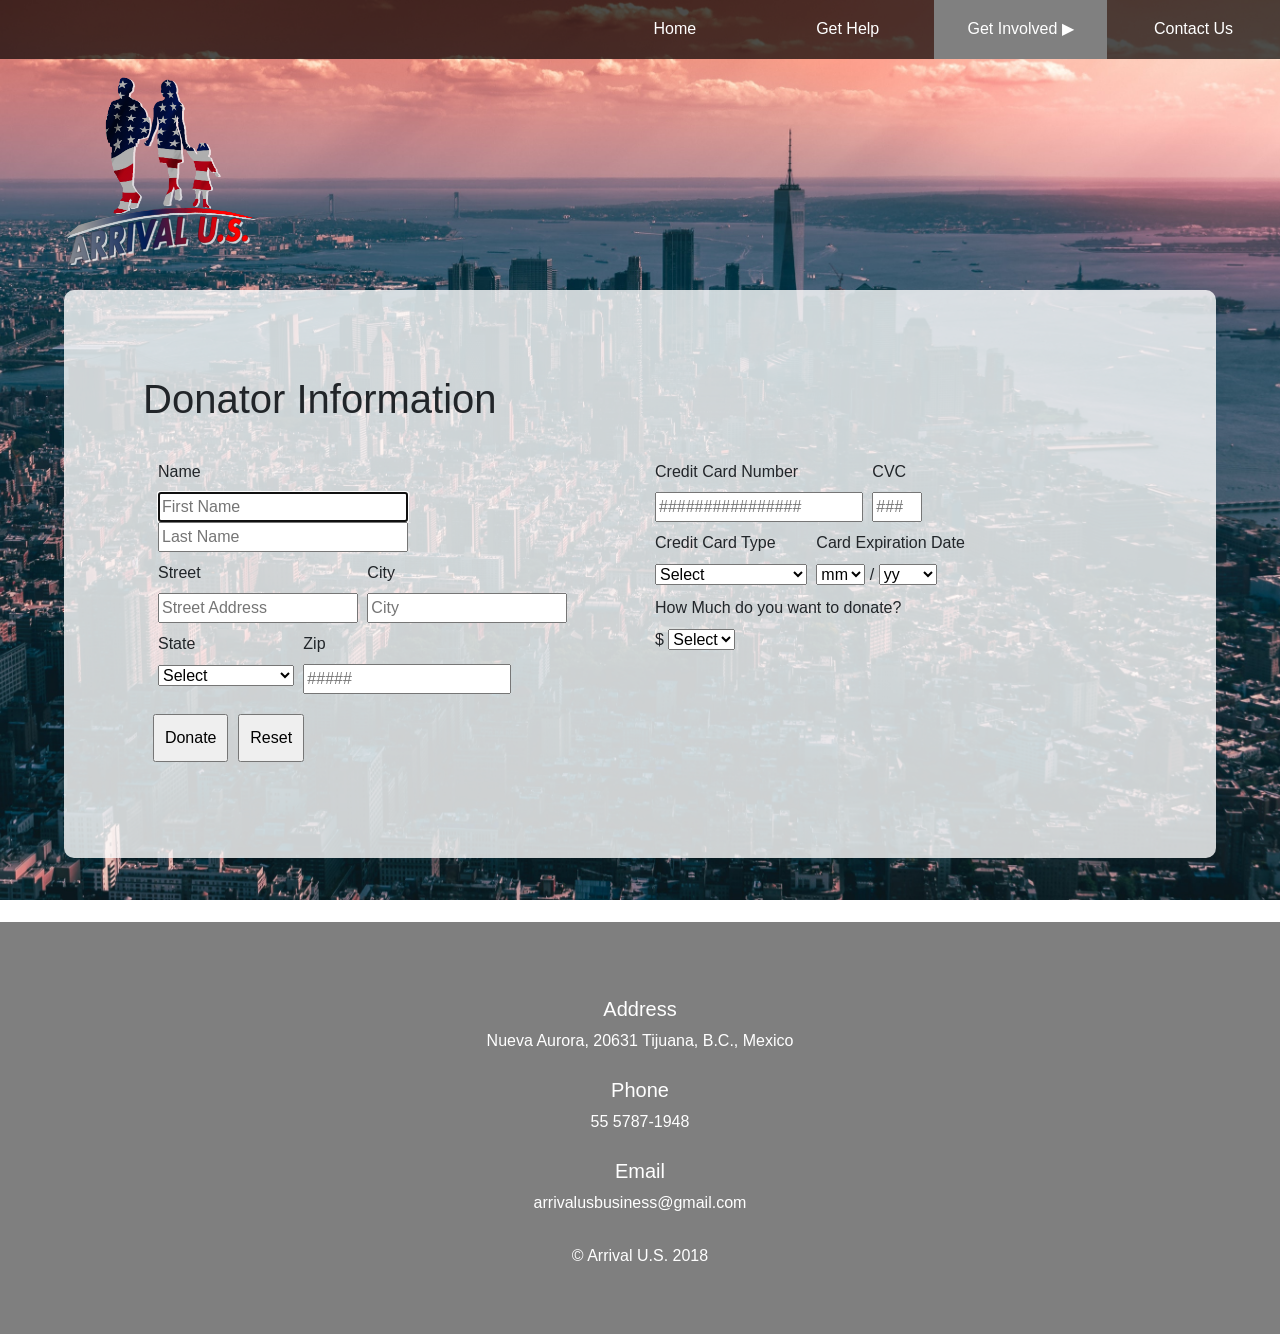
==== html/donate.html @ a8353488 "Added files Added Capstone Project" ====
<!DOCTYPE html>
<html>

<head>
  <!--
       arrival-us website

       Authors: Lucas Eastman, Dylan Jones-Miller, Charley Tran
       Date: 4.25.18

       Filename: donate.html
    -->
  <meta charset="utf-8">
  <meta name="viewport" content="width=device-width" />
  <title>Donate</title>
  <script src="../js/jquery.min.js" type="text/javascript"></script>
  <script src="../bootstrap_js/bootstrap.js" type="text/javascript"></script>
  <script src="../js/navicon.js" type="text/javascript"></script>
  <link rel="stylesheet" href="../css/reset.css">
  <link rel="stylesheet" href="../bootstrap_css/bootstrap.min.css">
  <link rel="stylesheet" href="../css/base.css">
  <link rel="stylesheet" href="../css/donate.css">
</head>

<body>

  <!-- Navigation -->
  <nav class="horizontal">
    <ul class="mainmenu">
      <li><a href="contact.html">Contact Us</a></li>
      <li><a href="involved.html" class="submenuTitle active">Get Involved &#9654;</a>
        <ul class="submenu">
          <li><a href="volunteer.html">Volunteer here</a></li>
          <li><a href="donate.html" class="subactive">Donate here</a></li>
        </ul>
      </li>
      <li><a href="help.html">Get Help</a></li>
      <li><a href="index.html">Home</a></li>
    </ul>
  </nav>

  <div id="naviconcontainer">
    <!-- Navicon -->
    <img id="navicon" src="../images/tf_navicon.png" alt="navicon">
  </div>

  <!-- Mobile Navigation Container -->
  <div id="mobnavcontain">
    <nav id="mobilenav">
      <div class="container">
        <a href="index.html">Home</a>
        <a href="help.html">Get Help</a>
        <a href="involved.html">Get Involved</a>
        <a href="info.html">More Info</a>
      </div>
      <!-- <ul>
        <a href="#">Home</a>
        <a href="#">Get Help</a>
        <a href="#">Get Involved</a>
        <a href="#">More Info</a>
      </ul> -->
    </nav>
  </div>

  <header>
    <img src="../images/logo.png" alt="logo">
  </header>

  <main>
    <div class="container">
      <h1>Donator Information</h1>
      <div class="row">
        <div class="col">
          <form id="payment" action="thankyou.html" method="post">
            <fieldset id="donateInfo">

              <div class="formRow" id="nameDiv">
                <label for="name">Name</label>
                <input type="text" name="firstName" id="firstName" placeholder="First Name" oninput="validate()" pattern="^[a-zA-Z0-9]{2}.*$" required autofocus>
                <input type="text" name="lastName" id="lastName" placeholder="Last Name" oninput="validate()" pattern="^[a-zA-Z0-9]{2}.*$" required>
              </div>

              <div class="formRow" id="streetDiv">
                <label for="street">Street</label>
                <input type="text" name="donateStreet" id="street" placeholder="Street Address" oninput="validate()" pattern="^[a-zA-Z0-9]{2}.*$" required>
              </div>

              <div class="formRow" id="cityDiv">
                <label for="city">City</label>
                <input type="city" name="donateCity" id="city" placeholder="City" oninput="validate()" pattern="^[a-zA-Z0-9]{2}.*$" required>
              </div>

              <div class="formRow" id="stateDiv">
                <label for="state">State</label>
                <select id="state" name="donateState" onchange="validate()" required>
                  <option value="">Select</option>
                  <option value="alabama">Alabama</option>
                  <option value="alaska">Alaska</option>
                  <option value="arizona">Arizona</option>
                  <option value="arkansas">Arkansas</option>
                  <option value="california">California</option>
                  <option value="colorado">Colorado</option>
                  <option value="connecticut">Connecticut</option>
                  <option value="delaware">Delaware</option>
                  <option value="florida">Florida</option>
                  <option value="georgia">Georgia</option>
                  <option value="hawaii">Hawaii</option>
                  <option value="idaho">Idaho</option>
                  <option value="illinois">Illinois</option>
                  <option value="indiana">Indiana</option>
                  <option value="iowa">Iowa</option>
                  <option value="kansas">Kansas</option>
                  <option value="kentucky">Kentucky</option>
                  <option value="louisiana">Louisiana</option>
                  <option value="maine">Maine</option>
                  <option value="maryland">Maryland</option>
                  <option value="massachusetts">Massachusetts</option>
                  <option value="michigan">Michigan</option>
                  <option value="minnesota">Minnesota</option>
                  <option value="mississippi">Mississippi</option>
                  <option value="missouri">Missouri</option>
                  <option value="montana">Montana</option>
                  <option value="nebraska">Nebraska</option>
                  <option value="nevada">Nevada</option>
                  <option value="new hampshire">New Hampshire</option>
                  <option value="new jersey">New Jersey</option>
                  <option value="new mexico">New Mexico</option>
                  <option value="new york">New York</option>
                  <option value="north carolina">North Carolina</option>
                  <option value="north dakota">North Dakota</option>
                  <option value="ohio">Ohio</option>
                  <option value="oklahoma">Oklahoma</option>
                  <option value="oregon">Oregon</option>
                  <option value="pennsylvania">Pennsylvania</option>
                  <option value="rhode island">Rhode Island</option>
                  <option value="south carolina">South Carolina</option>
                  <option value="south dakota">South Dakota</option>
                  <option value="tennessee">Tennessee</option>
                  <option value="texas">Texas</option>
                  <option value="utah">Utah</option>
                  <option value="vermont">Vermont</option>
                  <option value="virginia">Virginia</option>
                  <option value="washington">Washington</option>
                  <option value="west virginia">West Virginia</option>
                  <option value="wisconsin">Wisconsin</option>
                  <option value="wyoming">Wyoming</option>
                </select>
              </div>

              <div class="formRow" id="zipDiv">
                <label for="zip">Zip</label>
                <input type="text" name="donateZip" id="zip" placeholder="#####" oninput="validate()" pattern="[0-9]{5}"required>
              </div>
        </div>

        <div class="col">
          <div class="formRow" id="creditDiv">
            <label for="creditCard">Credit Card Number</label>
            <input type="text" name="creditNumber" id="cardNum" required oninput="validate()" pattern="^(?:4[0-9]{12}(?:[0-9]{3})?|5[1-5][0-9]{14}|6(?:011|5[0-9][0-9])[0-9]{12}|3[47][0-9]{13}|3(?:0[0-5]|[68][0-9])[0-9]{11}|(?:2131|1800|35\d{3})\d{11})$" maxlength="19" placeholder="################">
          </div>

          <div class="formRow" id="cvcDiv">
            <label for="cvc">CVC</label>
            <input type="text" name="cvc" id="cardCVC" pattern="^\d{3,4}$" maxlength="4" oninput="validate()" placeholder="###" required>

          </div>

          <div class="formRow" id="typeDiv">
            <label for="cardType">Credit Card Type</label>
            <select id="cardType" name="cardType" onchange="validate()" required>
                <option value="discover">Select</option>
                <option value="discover">Discover</option>
                <option value="mastercard">Mastercard</option>
                <option value="visa">Visa</option>
                <option value="americanExpress"> American Express</option>
            </select>
          </div>

          <div class="formRow" id="expDiv">
            <label for="cardDate">Card Expiration Date</label>
            <select id="expMonth" name="expMonth" onchange="validate()" required>
                <option value="mm">mm</option>
                <option value="01">01</option>
                <option value="02">02</option>
                <option value="03">03</option>
                <option value="04">04</option>
                <option value="05">05</option>
                <option value="06">06</option>
                <option value="07">07</option>
                <option value="08">08</option>
                <option value="09">09</option>
                <option value="10">10</option>
                <option value="11">11</option>
                <option value="12">12</option>
             </select>
            <span> / </span>
            <select id="expYear" name="expYear" onchange="validate()" required>
               <option value="yy">yy</option>
               <option value="18">2018</option>
               <option value="19">2019</option>
               <option value="20">2020</option>
               <option value="21">2021</option>
               <option value="22">2022</option>

             </select>
          </div>

        <div class="formRow" id="amountDiv">


          <label for="amount">How Much do you want to donate?</label>
            $
            <select id="amount" name="dAmount" onchange="validate()" required>
              <option value="select">Select</option>
              <option value="$5">5</option>
              <option value="$10">10</option>
              <option value="$20">20</option>
              <option value="$50">50</option>
              <option value="$100">100</option>
            </select>
        </div>

        </fieldset>

        </div>
      </div>

      <!-- buttons -->
      <div id="buttons">
        <input id="donate" type="submit" value="Donate">
        <input type="reset" value="Reset">
      </div>

      </form>

  </main>

  <footer>
    <section id="contact">
      <div class="row">
        <div class="col">
          <h5>Address</h5>
          <p>Nueva Aurora, 20631 Tijuana, B.C., Mexico</p>
          <div>
            <div class="col">
              <h5>Phone</h5>
              <p>55 5787-1948</p>
            </div>
            <div class="col">
              <h5>Email</h5>
              <p>arrivalusbusiness@gmail.com</p>
            </div>
          </div>
    </section>
    <section id="copyright">
      <p>© Arrival U.S. 2018</p>
    </section>
    <section>
      <a href="https://www.facebook.com/"><i class="fa fa-facebook-f" style="font-size:48px;color:rgba(255,255,255,0.5)" ></i></a>
      <a href="https://twitter.com/?lang=en"><i class="fa fa-twitter" style="font-size:48px;color:rgba(255,255,255,0.5)" ></i></a>
      <a href="https://www.instagram.com/?hl=en"><i class="fa fa-instagram" style="font-size:48px;color:rgba(255,255,255,0.5)" ></i></a>
    </section>
  </footer>

  <script src="../js/donate.js"></script>
</body>

</html>
---- css/base.css ----
/*
  Arrival U.S. Website

  Authors: Lucas Eastman, Dylan Jones-Miller, Charley Tran
  Date: 4.25.18

  Filename: base.css
*/

@media only screen and (min-width: 300px) {

  /* ########## */
  /* Body */
  /* ########## */

  body {
    /*background:linear-gradient(0deg, rgb(187,19,62) 20%, rgb(0,10,130), rgb(211,211,211) 90%);*/
    background: url(../images/new.jpeg)100%/cover fixed;
  }

  /* ################ */
  /* Navigation */
  /* ################ */

  #navicon{
    display: block;
  }

  nav.horizontal{
    display: none;
  }

  div#naviconcontainer{
    z-index: 2;
    display: block;
    position: fixed;
    right: 20px;
    top: 10px;
  }

  div#naviconcontainer img{
    width: 150%;
    background-color: rgba(255,255,255,.75);
  }

  div#naviconcontainer ul{
    display: none;
  }

  /* ############# */
  /* Navicon */
  /* ############# */

  #navicon{
    display: block;
  }

  /* ################ */
  /* Mobile Nav */
  /* ################ */

  #mobnavcontain {
    z-index: 1;
    /* display: none; */
    position: fixed;
    top: 0;
    left: 100%;
    width: 100%;
    height: 100vh;
    background-color: rgb(230, 230, 230, 0.85);
  }

  #mobilenav {
    /* display: flex; */
    /* flex-flow: column wrap; */
    /* justify-content: space-around; */
    /* align-items: center; */
    /* height: 100vh; */
    margin: 0 auto;
    padding: 2.5vh 0;
  }

  #mobilenav div {
    display: flex;
    flex-flow: column wrap;
    justify-content: space-around;
    align-items: center;
    margin: 10vh auto;
  }

  #mobilenav div a {
    margin: 2.5vh 0;
    width: 80%;
    opacity: 0;
    line-height: 12.5vh;
    text-align: center;
    color: white;
    font-size: 2em;
    text-decoration: none;
    /* background-color: rgb(195, 195, 195, 1); */
    /* background-color: rgb(45, 45, 45); */
    background-color: black;
    border-radius: 25px;
    box-shadow: 0 0 50px 15px white;
  }

  /* ############ */
  /* Header */
  /* ############ */

  header {
    display: block;
  }

  header img {
    display: block;
    width: 15%;
    margin-top: 6%;
    margin-left: 5%;
  }

  /* ############# */
  /* Landing */
  /* ############# */

  #landing {
    display: block;
    width: 100%;
    text-align: center;
  }

  #landing img {
    display: block;
    width: 50%;
    margin: auto;
    padding-top: 10%;
    /*width: 40%;*/
  }

  #landing h3 {
    margin: 0 auto;
    color: white;
    opacity: 100%;
    text-shadow: 2.5px 2.5px black;
  }

  /* ########## */
  /* Main */
  /* ########## */

  main {
    display: block;
    background-color: rgba(255, 255, 255, 0.8);
    margin-top: 2%;
    margin-bottom: 5%;
    margin-left: auto;
    margin-right: auto;
    padding: 5%;
    width: 90%;
    border-radius: 10px;
  }

  hr {
    display: block;
    margin-left: auto;
    margin-right: auto;
    border-style: inset;
    border-width: 1px;
  }

  #about div {
    width: 100%;
  }

  #about div:first-of-type {
    margin-bottom: 5%;
  }

  /* ############ */
  /* Footer */
  /* ############ */

  footer {
    display: block;
    text-align: center;
    color: white;
    background-color: rgba(0, 0, 0, 0.5);
    padding: 50px 0;
  }

  section#copyright {
    padding-top: 1%;
  }

  div#buttons input {
    padding: 1%;
  }
}

@media only screen and (min-width: 600px) {

  /* ############# */
  /* Navicon */
  /* ############# */

  div#naviconcontainer img{
    width: 200%;
    background-color: rgba(255,255,255,.75);
  }

  div#naviconcontainer {
    display: block;
    position: fixed;
    right: 40px;
    top: 20px;
  }
}

@media only screen and (min-width:1000px) {

  /* ################## */
  /* Floating Nav */
  /* ################## */

  nav.horizontal {
    display: block;
    top: 0;
    position: fixed;
    z-index: 1;
  }

  nav.horizontal ul li a {
    text-decoration: none;
    display: block;
    color: white;
    text-align: center;
    padding: 10%;
    transition-duration: .2s;
  }

  ul.submenu {
    position: absolute;
    width: 100%;
  }

  ul.mainmenu > li {
    float: right;
    position: relative;
    width: 13.51%;
  }

  ul {
    position: fixed;
    width: 100%;
    overflow: visible;
    background: rgba(0, 0, 0, 0.7);
  }

  ul.submenu {
    display: none;
  }

  a.submenuTitle:hover+ul.submenu, ul.submenu:hover {
    display: block;
    color: white;
  }

  nav.horizontal a:hover {
    background-color: white;
    color: black;
    text-decoration: none;
  }

  .active {
    background-color: gray;
  }

  .subactive {
    background-color: darkgray;
    color: black;
  }

  /* ############# */
  /* Navicon */
  /* ############# */

  #naviconcontainer{
    display: none;
  }

  #navicon{
    display: none;
  }

  /* ################ */
  /* Mobile Nav */
  /* ################ */

  #mobilenavcontain {
    display: none;
  }
}
---- css/donate.css ----
/*
  Arrival U.S. Website

  Authors: Lucas Eastman, Dylan Jones-Miller, Charley Tran
  Date: 4.25.18

  Filename: donate.css
*/

/*form#payment {
  margin-top: 10em;
  color: black;
  line-height: 2em;
  background-color: white;
}*/

main {
  padding-top: 5%;
  padding-bottom: 5%;
}

input, label {
  display: block;
}

div {
  margin-top: 2%;
}

div.row {
  margin: 0;
}

div#buttons input {
  float: left;
  margin-left: 1%;
}

@media only screen and (min-width:1200px) {
  input#firstName, input#lastName {
    display: inline-block;
    width: 250px;
  }
  input#street, input#city, input#state {
    width: 200px;
  }
  input#number {
    width: 200px;
  }
  input#cardCVC {
    width: 50px;
  }
  div#streetDiv {
    float: left;
    margin-right: 2%;
  }
  div#stateDiv {
    float: left;
    margin-right: 2%;
  }
  div#creditDiv {
    float: left;
    margin-right: 2%;
  }
  div#typeDiv {
    float: left;
    margin-right: 2%;
  }
}

@media only screen and (min-width:300px) {
  #buttons {
    margin-bottom: 10%;
  }
}
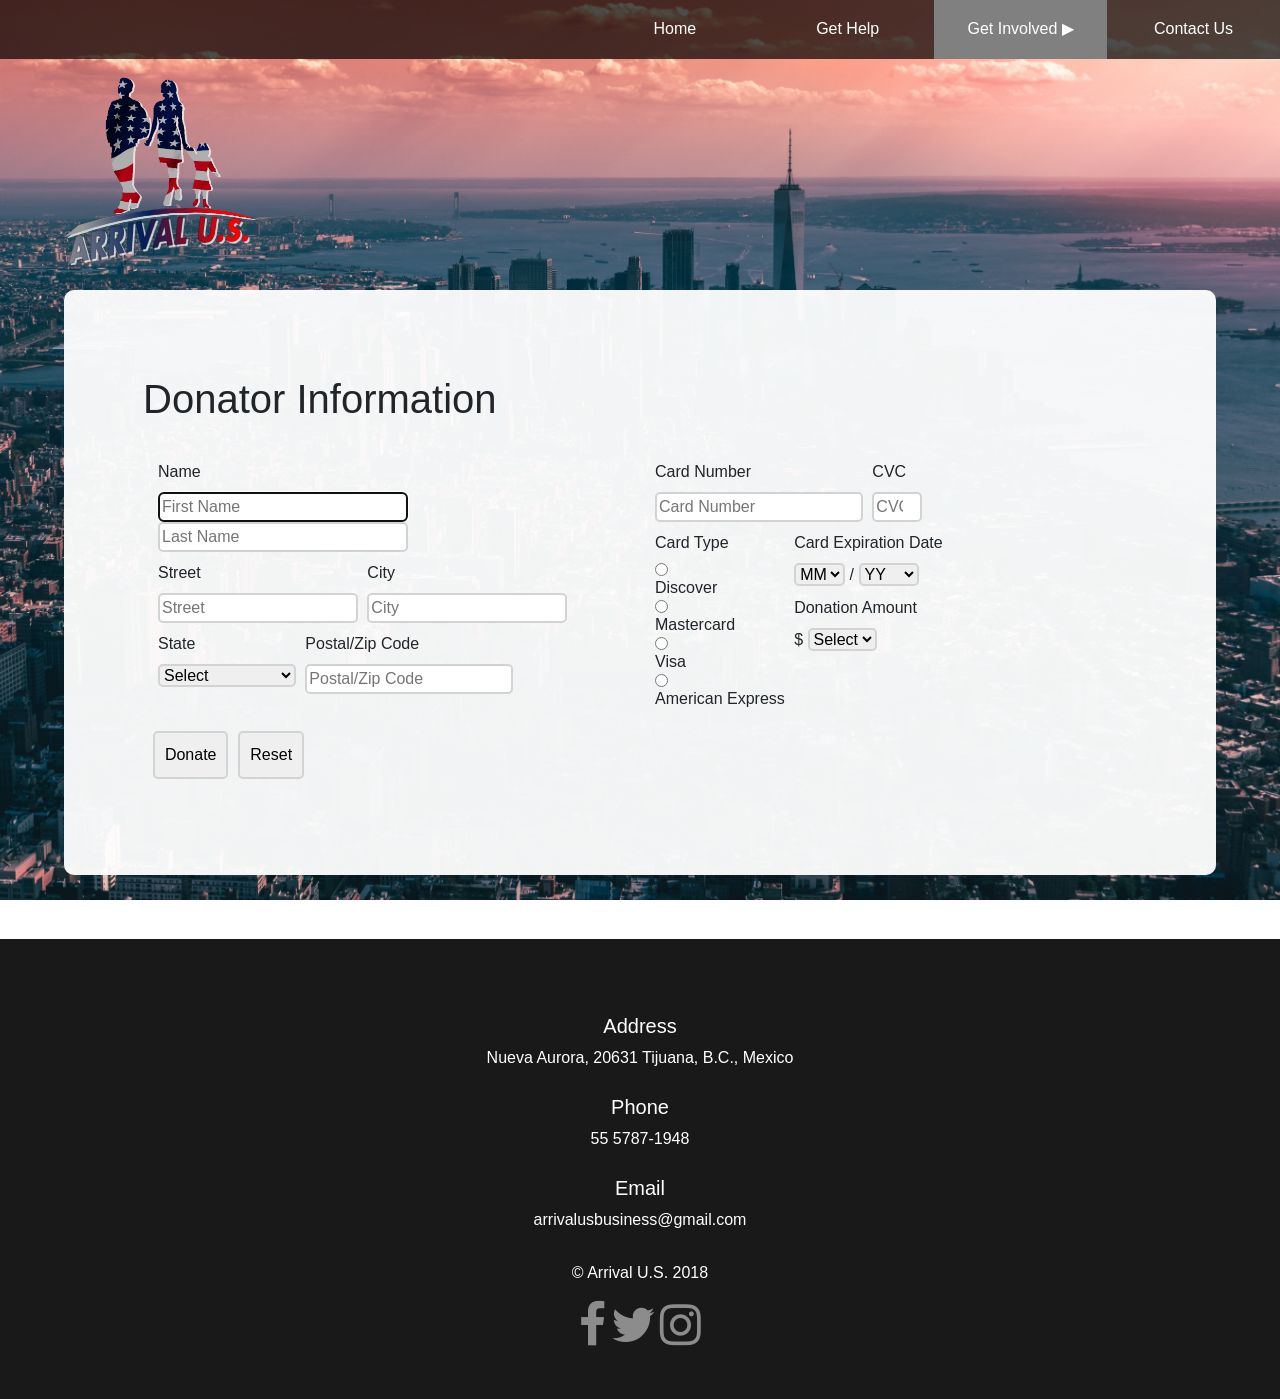
==== commit 10108bf1: "Added validation" ====
--- a/html/donate.html
+++ b/html/donate.html
@@ -20,6 +20,7 @@
   <link rel="stylesheet" href="../bootstrap_css/bootstrap.min.css">
   <link rel="stylesheet" href="../css/base.css">
   <link rel="stylesheet" href="../css/donate.css">
+  <link rel="stylesheet" href="https://cdnjs.cloudflare.com/ajax/libs/font-awesome/4.7.0/css/font-awesome.min.css">
 </head>
 
 <body>
@@ -71,7 +72,7 @@
       <h1>Donator Information</h1>
       <div class="row">
         <div class="col">
-          <form id="payment" action="thankyou.html" method="post">
+          <form id="payment" action="thankyou.html" method="post" novalidate="novalidate">
             <fieldset id="donateInfo">
 
               <div class="formRow" id="nameDiv">
@@ -82,7 +83,7 @@
 
               <div class="formRow" id="streetDiv">
                 <label for="street">Street</label>
-                <input type="text" name="donateStreet" id="street" placeholder="Street Address" oninput="validate()" pattern="^[a-zA-Z0-9]{2}.*$" required>
+                <input type="text" name="donateStreet" id="street" placeholder="Street" oninput="validate()" pattern="^[a-zA-Z0-9]{2}.*$" required>
               </div>
 
               <div class="formRow" id="cityDiv">
@@ -93,7 +94,7 @@
               <div class="formRow" id="stateDiv">
                 <label for="state">State</label>
                 <select id="state" name="donateState" onchange="validate()" required>
-                  <option value="">Select</option>
+                  <option value="" disabled selected hidden>Select</option>
                   <option value="alabama">Alabama</option>
                   <option value="alaska">Alaska</option>
                   <option value="arizona">Arizona</option>
@@ -132,7 +133,7 @@
                   <option value="oklahoma">Oklahoma</option>
                   <option value="oregon">Oregon</option>
                   <option value="pennsylvania">Pennsylvania</option>
-                  <option value="rhode island">Rhode Island</option>
+                  <option value="rhode island">Rhode Island</option>d
                   <option value="south carolina">South Carolina</option>
                   <option value="south dakota">South Dakota</option>
                   <option value="tennessee">Tennessee</option>
@@ -148,38 +149,35 @@
               </div>
 
               <div class="formRow" id="zipDiv">
-                <label for="zip">Zip</label>
-                <input type="text" name="donateZip" id="zip" placeholder="#####" oninput="validate()" pattern="[0-9]{5}"required>
+                <label for="zip">Postal/Zip Code</label>
+                <input type="text" name="donateZip" id="zip" placeholder="Postal/Zip Code" oninput="validate()" pattern="[0-9]{5}"required>
               </div>
         </div>
 
         <div class="col">
           <div class="formRow" id="creditDiv">
-            <label for="creditCard">Credit Card Number</label>
-            <input type="text" name="creditNumber" id="cardNum" required oninput="validate()" pattern="^(?:4[0-9]{12}(?:[0-9]{3})?|5[1-5][0-9]{14}|6(?:011|5[0-9][0-9])[0-9]{12}|3[47][0-9]{13}|3(?:0[0-5]|[68][0-9])[0-9]{11}|(?:2131|1800|35\d{3})\d{11})$" maxlength="19" placeholder="################">
+            <label for="creditCard">Card Number</label>
+            <input type="number" name="creditNumber" id="cardNum" required oninput="validate()" pattern="^(?:4[0-9]{12}(?:[0-9]{3})?|5[1-5][0-9]{14}|6(?:011|5[0-9][0-9])[0-9]{12}|3[47][0-9]{13}|3(?:0[0-5]|[68][0-9])[0-9]{11}|(?:2131|1800|35\d{3})\d{11})$" maxlength="19" placeholder="Card Number">
           </div>
 
           <div class="formRow" id="cvcDiv">
             <label for="cvc">CVC</label>
-            <input type="text" name="cvc" id="cardCVC" pattern="^\d{3,4}$" maxlength="4" oninput="validate()" placeholder="###" required>
+            <input type="number" name="cvc" id="cardCVC" pattern="^\d{3,4}$" maxlength="4" oninput="validate()" placeholder="CVC" required>
 
           </div>
 
           <div class="formRow" id="typeDiv">
-            <label for="cardType">Credit Card Type</label>
-            <select id="cardType" name="cardType" onchange="validate()" required>
-                <option value="discover">Select</option>
-                <option value="discover">Discover</option>
-                <option value="mastercard">Mastercard</option>
-                <option value="visa">Visa</option>
-                <option value="americanExpress"> American Express</option>
-            </select>
+            <label for="cardType">Card Type</label>
+                <input type="radio" value="discover" name="cardType">Discover</input>
+                <input type="radio" value="mastercard" name="cardType">Mastercard</input>
+                <input type="radio" value="visa" name="cardType">Visa</input>
+                <input type="radio" value="americanExpress" name="cardType"> American Express</input>
           </div>
 
           <div class="formRow" id="expDiv">
             <label for="cardDate">Card Expiration Date</label>
             <select id="expMonth" name="expMonth" onchange="validate()" required>
-                <option value="mm">mm</option>
+                <option value="" disabled selected hidden>MM</option>
                 <option value="01">01</option>
                 <option value="02">02</option>
                 <option value="03">03</option>
@@ -195,7 +193,7 @@
              </select>
             <span> / </span>
             <select id="expYear" name="expYear" onchange="validate()" required>
-               <option value="yy">yy</option>
+               <option value="" disabled selected hidden>YY</option>
                <option value="18">2018</option>
                <option value="19">2019</option>
                <option value="20">2020</option>
@@ -208,16 +206,18 @@
         <div class="formRow" id="amountDiv">
 
 
-          <label for="amount">How Much do you want to donate?</label>
+          <label for="amount">Donation Amount</label>
             $
             <select id="amount" name="dAmount" onchange="validate()" required>
-              <option value="select">Select</option>
+              <option value="" disabled selected hidden>Select</option>
               <option value="$5">5</option>
               <option value="$10">10</option>
               <option value="$20">20</option>
               <option value="$50">50</option>
               <option value="$100">100</option>
             </select>
+
+            <label for="newsletter"></label>
         </div>
 
         </fieldset>
@@ -228,7 +228,7 @@
       <!-- buttons -->
       <div id="buttons">
         <input id="donate" type="submit" value="Donate">
-        <input type="reset" value="Reset">
+        <input id="reset" type="reset" value="Reset">
       </div>
 
       </form>
--- a/css/base.css
+++ b/css/base.css
@@ -150,7 +150,7 @@
 
   main {
     display: block;
-    background-color: rgba(255, 255, 255, 0.8);
+    background-color: rgba(255, 255, 255, 0.95);
     margin-top: 2%;
     margin-bottom: 5%;
     margin-left: auto;
@@ -184,7 +184,7 @@
     display: block;
     text-align: center;
     color: white;
-    background-color: rgba(0, 0, 0, 0.5);
+    background-color: rgba(0, 0, 0, 0.9);
     padding: 50px 0;
   }
 
--- a/css/donate.css
+++ b/css/donate.css
@@ -17,6 +17,19 @@
 main {
   padding-top: 5%;
   padding-bottom: 5%;
+}
+
+input {
+  border-radius: 5px;
+  border-style: solid;
+  border-color: lightgray;
+}
+
+select {
+  border-radius: 5px;
+  border-style: solid;
+  border-color: lightgray;
+  border-width: 2px;
 }
 
 input, label {
